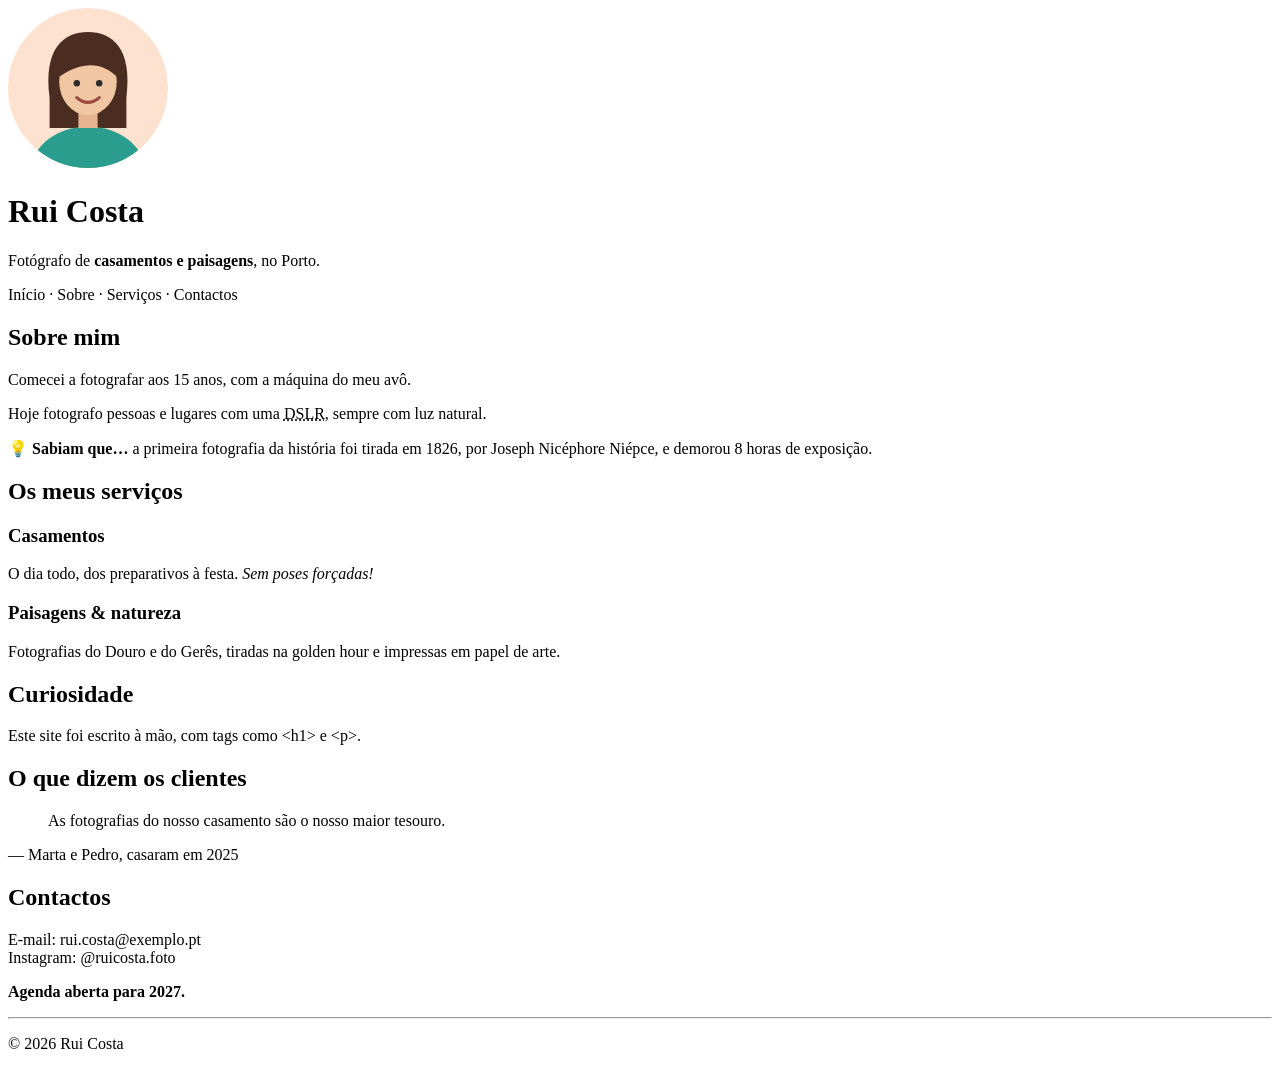
==== sessao-04/index.html @ f19868f8 "Melhoria na extrutura da pagina, adicao de sections, articles, header e footer" ====
<!doctype html>
<html lang="pt-PT">
  <head>
    <meta charset="UTF-8" />
    <title>Rui Costa | Fotografia</title>
  </head>
  <body>
    <!-- Apresentação -->
    <header>
      <img
        src="imagens/foto.svg"
        alt="Ilustração de Rui Costa com uma máquina fotográfica ao pescoço"
        width="160"
        height="160"
      />
      <h1>Rui Costa</h1>

      <p>Fotógrafo de <strong>casamentos e paisagens</strong>, no Porto.</p>

      <nav>
        <p>Início · Sobre · Serviços · Contactos</p>
      </nav>
    </header>

    <main>
      <section>
        <!-- Sobre mim -->
        <h2>Sobre mim</h2>
        <p>Comecei a fotografar aos 15 anos, com a máquina do meu avô.</p>
        <p>
          Hoje fotografo pessoas e lugares com uma
          <abbr title="câmara reflex digital">DSLR</abbr>, sempre com luz
          natural.
        </p>

        <p>
          💡 <strong>Sabiam que…</strong> a primeira fotografia da história foi
          tirada em 1826, por Joseph Nicéphore Niépce, e demorou 8 horas de
          exposição.
        </p>
      </section>
      <section>
        <!-- Serviços -->
        <h2>Os meus serviços</h2>

        <h3>Casamentos</h3>
        <p>
          O dia todo, dos preparativos à festa. <em>Sem poses forçadas!</em>
        </p>

        <h3>Paisagens &amp; natureza</h3>
        <p>
          Fotografias do Douro e do Gerês, tiradas na
          <span lang="en">golden hour</span> e impressas em papel de arte.
        </p>
      </section>
      <section>
        <!-- Curiosidade -->
        <h2>Curiosidade</h2>
        <p>
          Este site foi escrito à mão, com tags como &lt;h1&gt; e &lt;p&gt;.
        </p>
      </section>

      <section>
        <!-- Testemunhos -->
        <h2>O que dizem os clientes</h2>

        <article>
          <blockquote>
            <p>As fotografias do nosso casamento são o nosso maior tesouro.</p>
          </blockquote>
        </article>

        <aside>
          <p>— Marta e Pedro, casaram em 2025</p>
        </aside>
      </section>

      <section>
        <!-- Contactos -->
        <h2>Contactos</h2>
        <p>E-mail: rui.costa@exemplo.pt<br />Instagram: @ruicosta.foto</p>
        <p><strong>Agenda aberta para 2027.</strong></p>
      </section>
    </main>

    <footer>
      <!-- rodape -->
      <hr />
      <p>&copy; 2026 Rui Costa</p>
    </footer>
  </body>
</html>
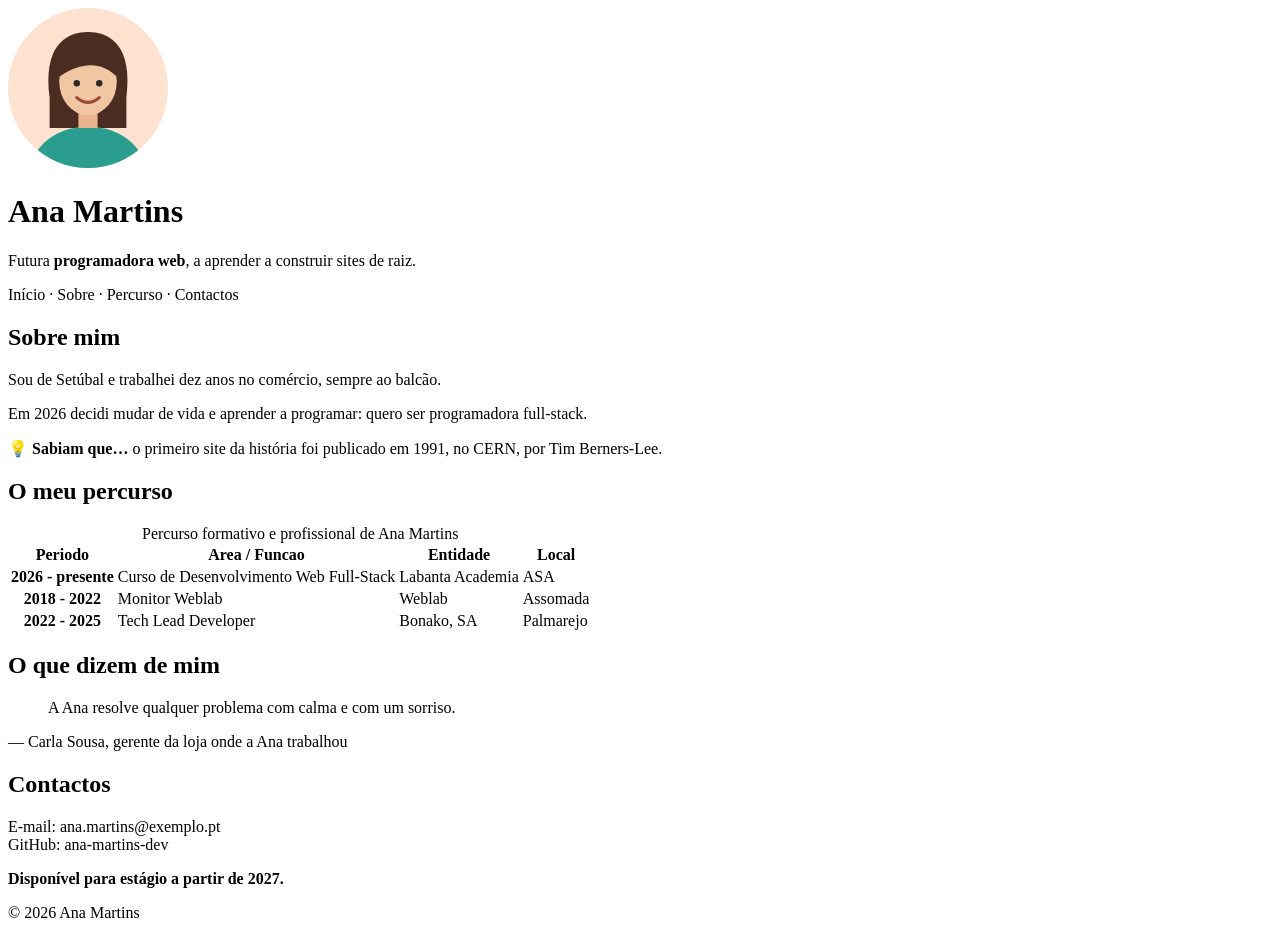
==== commit d9a4cd8b: "Add sessions 05-08 and update session 04 Co-Authored-By: Claude Opus 5.5 <noreply@anthropic.com>" ====
--- a/sessao-04/index.html
+++ b/sessao-04/index.html
@@ -2,23 +2,24 @@
 <html lang="pt-PT">
   <head>
     <meta charset="UTF-8" />
-    <title>Rui Costa | Fotografia</title>
+    <title>Ana Martins | Portefólio</title>
   </head>
   <body>
-    <!-- Apresentação -->
     <header>
+      <!-- Apresentação -->
       <img
         src="imagens/foto.svg"
-        alt="Ilustração de Rui Costa com uma máquina fotográfica ao pescoço"
+        alt="Ilustração do rosto de Ana Martins, a sorrir"
         width="160"
         height="160"
       />
-      <h1>Rui Costa</h1>
-
-      <p>Fotógrafo de <strong>casamentos e paisagens</strong>, no Porto.</p>
-
+      <h1>Ana Martins</h1>
+      <p>
+        Futura <strong>programadora web</strong>, a aprender a construir sites
+        de raiz.
+      </p>
       <nav>
-        <p>Início · Sobre · Serviços · Contactos</p>
+        <p>Início · Sobre · Percurso · Contactos</p>
       </nav>
     </header>
 
@@ -26,69 +27,90 @@
       <section>
         <!-- Sobre mim -->
         <h2>Sobre mim</h2>
-        <p>Comecei a fotografar aos 15 anos, com a máquina do meu avô.</p>
         <p>
-          Hoje fotografo pessoas e lugares com uma
-          <abbr title="câmara reflex digital">DSLR</abbr>, sempre com luz
-          natural.
+          Sou de Setúbal e trabalhei dez anos no comércio, sempre ao balcão.
         </p>
+        <p>
+          Em 2026 decidi mudar de vida e aprender a programar: quero ser
+          programadora <span lang="en">full-stack</span>.
+        </p>
+        <aside>
+          <p>
+            💡 <strong>Sabiam que…</strong> o primeiro site da história foi
+            publicado em 1991, no CERN, por Tim Berners-Lee.
+          </p>
+        </aside>
+      </section>
 
-        <p>
-          💡 <strong>Sabiam que…</strong> a primeira fotografia da história foi
-          tirada em 1826, por Joseph Nicéphore Niépce, e demorou 8 horas de
-          exposição.
-        </p>
-      </section>
       <section>
-        <!-- Serviços -->
-        <h2>Os meus serviços</h2>
+        <!-- Percurso -->
+        <h2>O meu percurso</h2>
 
-        <h3>Casamentos</h3>
-        <p>
-          O dia todo, dos preparativos à festa. <em>Sem poses forçadas!</em>
-        </p>
+        <table>
+          <caption>
+            Percurso formativo e profissional de Ana Martins
+          </caption>
 
-        <h3>Paisagens &amp; natureza</h3>
-        <p>
-          Fotografias do Douro e do Gerês, tiradas na
-          <span lang="en">golden hour</span> e impressas em papel de arte.
-        </p>
-      </section>
-      <section>
-        <!-- Curiosidade -->
-        <h2>Curiosidade</h2>
-        <p>
-          Este site foi escrito à mão, com tags como &lt;h1&gt; e &lt;p&gt;.
-        </p>
+          <thead>
+            <tr>
+              <th scope="col">Periodo</th>
+              <th scope="col">Area / Funcao</th>
+              <th scope="col">Entidade</th>
+              <th scope="col">Local</th>
+            </tr>
+          </thead>
+
+          <tbody>
+            <tr>
+              <th scope="row">2026 - presente</th>
+              <td>Curso de Desenvolvimento Web Full-Stack</td>
+              <td>Labanta Academia</td>
+              <td>ASA</td>
+            </tr>
+
+            <tr>
+              <th scope="row">2018 - 2022</th>
+              <td>Monitor Weblab</td>
+              <td>Weblab</td>
+              <td>Assomada</td>
+            </tr>
+
+            <tr>
+              <th scope="row">2022 - 2025</th>
+              <td>Tech Lead Developer</td>
+              <td>Bonako, SA</td>
+              <td>Palmarejo</td>
+            </tr>
+          </tbody>
+        </table>
       </section>
 
       <section>
         <!-- Testemunhos -->
-        <h2>O que dizem os clientes</h2>
-
+        <h2>O que dizem de mim</h2>
         <article>
           <blockquote>
-            <p>As fotografias do nosso casamento são o nosso maior tesouro.</p>
+            <p>A Ana resolve qualquer problema com calma e com um sorriso.</p>
           </blockquote>
+          <p>— Carla Sousa, gerente da loja onde a Ana trabalhou</p>
         </article>
-
-        <aside>
-          <p>— Marta e Pedro, casaram em 2025</p>
-        </aside>
       </section>
 
       <section>
         <!-- Contactos -->
         <h2>Contactos</h2>
-        <p>E-mail: rui.costa@exemplo.pt<br />Instagram: @ruicosta.foto</p>
-        <p><strong>Agenda aberta para 2027.</strong></p>
+        <p>
+          E-mail: ana.martins@exemplo.pt<br />
+          GitHub: ana-martins-dev
+        </p>
+        <p>
+          <strong>Disponível para estágio a partir de 2027.</strong>
+        </p>
       </section>
     </main>
 
     <footer>
-      <!-- rodape -->
-      <hr />
-      <p>&copy; 2026 Rui Costa</p>
+      <p>&copy; 2026 Ana Martins</p>
     </footer>
   </body>
 </html>
